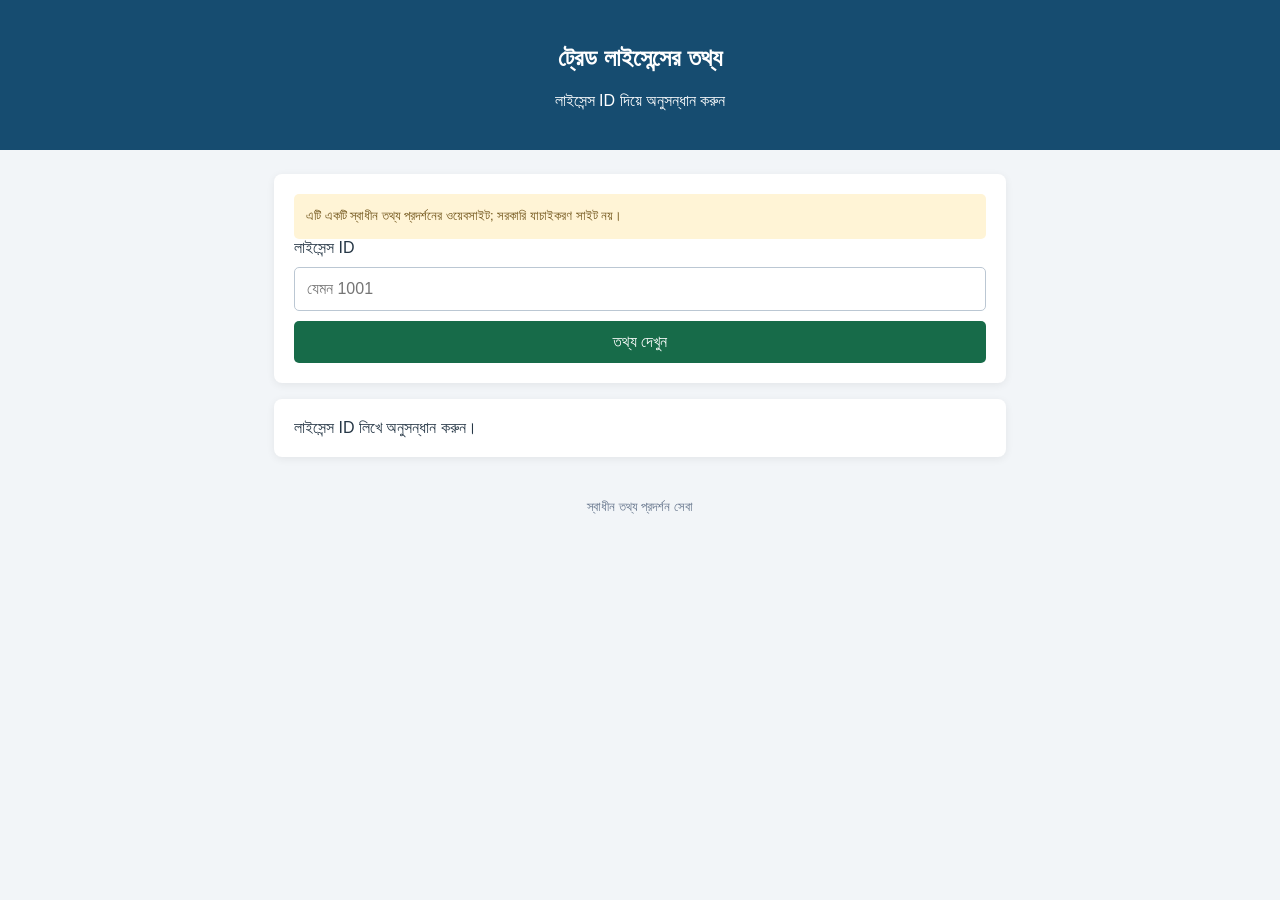
==== index.html @ 9dad1b1a "Add files via upload" ====
<!DOCTYPE html>
<html lang="bn">
<head>
<meta charset="UTF-8">
<meta name="viewport" content="width=device-width, initial-scale=1">
<title>ট্রেড লাইসেন্স তথ্য</title>
<style>
*{box-sizing:border-box}body{margin:0;background:#f2f5f8;color:#263746;font-family:Arial,sans-serif}
header{background:#164c70;color:white;text-align:center;padding:24px 12px}
main{max-width:760px;margin:24px auto;padding:0 14px}
.card{background:white;border-radius:8px;padding:20px;margin-bottom:16px;box-shadow:0 2px 8px #0001}
input,button{width:100%;padding:12px;margin-top:10px;box-sizing:border-box;font-size:16px;border-radius:5px}
input{border:1px solid #bbc7d3}button{border:0;background:#176b49;color:white;cursor:pointer}
table{width:100%;border-collapse:collapse}td{padding:12px 7px;border-bottom:1px solid #ddd;overflow-wrap:anywhere;vertical-align:top}
td:first-child{font-weight:bold;width:40%}.notice{font-size:13px;color:#71551a;background:#fff4d6;padding:12px;border-radius:5px;line-height:1.6}
footer{text-align:center;padding:18px;color:#64748b;font-size:13px}
</style>
</head>
<body>
<header><h2>ট্রেড লাইসেন্সের তথ্য</h2><p>লাইসেন্স ID দিয়ে অনুসন্ধান করুন</p></header>
<main>
<div class="card">
<div class="notice">এটি একটি স্বাধীন তথ্য প্রদর্শনের ওয়েবসাইট; সরকারি যাচাইকরণ সাইট নয়।</div>
<form id="search"><label for="id">লাইসেন্স ID</label><input id="id" required placeholder="যেমন 1001"><button type="submit">তথ্য দেখুন</button></form>
</div>
<div class="card" id="result" hidden><h3>লাইসেন্সের বিবরণ</h3><table><tbody id="details"></tbody></table></div>
<div class="card" id="message">লাইসেন্স ID লিখে অনুসন্ধান করুন।</div>
</main>
<footer>স্বাধীন তথ্য প্রদর্শন সেবা</footer>
<script>
let records = new Map();
function parseCSV(text) {
  const rows=[]; let row=[], cell="", quoted=false;
  for(let i=0;i<text.length;i++){
    const c=text[i];
    if(c==='"'){if(quoted&&text[i+1]==='"'){cell+='"';i++;}else quoted=!quoted;}
    else if(c===","&&!quoted){row.push(cell);cell="";}
    else if((c==="\n"||c==="\r")&&!quoted){if(c==="\r"&&text[i+1]==="\n")i++;row.push(cell);if(row.some(v=>v.trim()!==""))rows.push(row);row=[];cell="";}
    else cell+=c;
  }
  if(cell.length||row.length){row.push(cell);rows.push(row);}
  if(!rows.length)return [];
  const headers=rows.shift().map((h,i)=>(i===0?h.replace(/^\uFEFF/,""):h).trim());
  return rows.map(r=>{const obj={};headers.forEach((h,i)=>obj[h]=(r[i]||"").trim());return obj;});
}
async function loadData(){
  const response=await fetch("./licenses.csv");
  if(!response.ok)throw Error("CSV ফাইল পাওয়া যায়নি");
  const items=parseCSV(await response.text());
  for(const item of items){if(item.ID)records.set(item.ID,item);}
}
function showLicense(id){
  const item=records.get(id.trim());const result=document.getElementById("result");
  const message=document.getElementById("message");const details=document.getElementById("details");
  details.replaceChildren();
  if(!item){result.hidden=true;message.hidden=false;message.textContent="এই ID-এর কোনো তথ্য পাওয়া যায়নি।";return;}
  Object.entries(item).forEach(([key,value])=>{const tr=document.createElement("tr");const a=document.createElement("td");const b=document.createElement("td");a.textContent=key;b.textContent=value;tr.append(a,b);details.append(tr);});
  result.hidden=false;message.hidden=true;
}
document.getElementById("search").addEventListener("submit",e=>{
  e.preventDefault();const id=document.getElementById("id").value.trim();showLicense(id);
  const url=new URL(location.href);url.searchParams.set("id",id);history.replaceState(null,"",url);
});
loadData().then(()=>{
  const id=new URLSearchParams(location.search).get("id");
  if(id){document.getElementById("id").value=id;showLicense(id);}
}).catch(()=>{
  document.getElementById("message").textContent="তথ্য লোড হয়নি। licenses.csv ফাইলটি আপলোড করা আছে কি না দেখুন।";
});
</script>
</body>
</html>
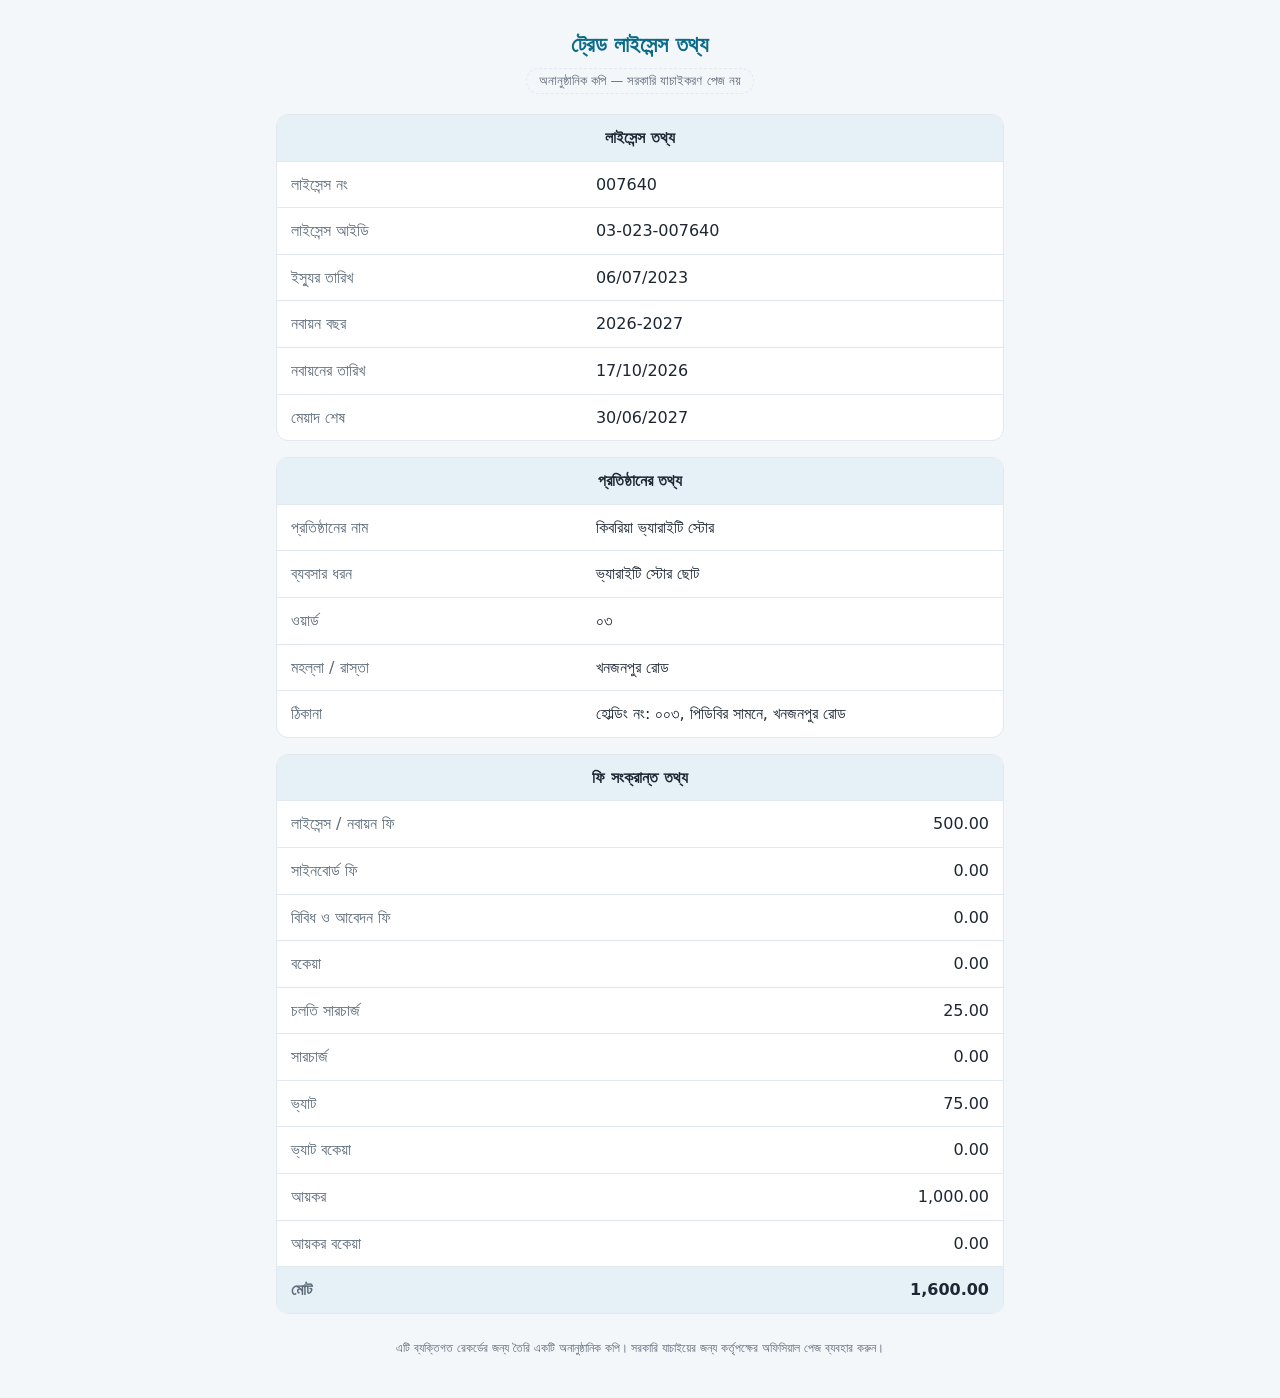
==== commit c13045c6: "Add files via upload" ====
--- a/index.html
+++ b/index.html
@@ -1,72 +1,76 @@
 <!DOCTYPE html>
 <html lang="bn">
 <head>
-<meta charset="UTF-8">
+<meta charset="utf-8">
 <meta name="viewport" content="width=device-width, initial-scale=1">
 <title>ট্রেড লাইসেন্স তথ্য</title>
 <style>
-*{box-sizing:border-box}body{margin:0;background:#f2f5f8;color:#263746;font-family:Arial,sans-serif}
-header{background:#164c70;color:white;text-align:center;padding:24px 12px}
-main{max-width:760px;margin:24px auto;padding:0 14px}
-.card{background:white;border-radius:8px;padding:20px;margin-bottom:16px;box-shadow:0 2px 8px #0001}
-input,button{width:100%;padding:12px;margin-top:10px;box-sizing:border-box;font-size:16px;border-radius:5px}
-input{border:1px solid #bbc7d3}button{border:0;background:#176b49;color:white;cursor:pointer}
-table{width:100%;border-collapse:collapse}td{padding:12px 7px;border-bottom:1px solid #ddd;overflow-wrap:anywhere;vertical-align:top}
-td:first-child{font-weight:bold;width:40%}.notice{font-size:13px;color:#71551a;background:#fff4d6;padding:12px;border-radius:5px;line-height:1.6}
-footer{text-align:center;padding:18px;color:#64748b;font-size:13px}
+  :root{--bg:#f4f7fa;--card:#fff;--text:#1d2733;--muted:#5d6b7a;--line:#e1e8ef;--head:#e6f1f7;--accent:#0b6b8a;color-scheme:light}
+  @media (prefers-color-scheme:dark){:root{--bg:#10161c;--card:#18212a;--text:#e8eef3;--muted:#9aa9b8;--line:#2a3541;--head:#1f3140;--accent:#5cc0e0;color-scheme:dark}}
+  *{box-sizing:border-box}
+  body{margin:0;background:var(--bg);color:var(--text);font-family:"Noto Sans Bengali","Kalpurush","SolaimanLipi",system-ui,sans-serif;line-height:1.6}
+  .wrap{max-width:760px;margin:0 auto;padding:16px}
+  header{text-align:center;padding:12px 0 4px}
+  h1{font-size:1.35rem;margin:0 0 4px;color:var(--accent)}
+  .note{display:inline-block;font-size:.8rem;color:var(--muted);border:1px dashed var(--line);border-radius:999px;padding:2px 12px}
+  .card{background:var(--card);border:1px solid var(--line);border-radius:12px;margin:16px 0;overflow:hidden}
+  .card h2{margin:0;padding:10px 14px;font-size:1rem;background:var(--head);text-align:center}
+  table{width:100%;border-collapse:collapse}
+  td{padding:10px 14px;border-top:1px solid var(--line);vertical-align:top}
+  td:first-child{color:var(--muted);width:42%}
+  td.num{text-align:right;font-variant-numeric:tabular-nums}
+  tr.total td{font-weight:700;background:var(--head)}
+  footer{text-align:center;font-size:.78rem;color:var(--muted);padding:8px 0 24px}
 </style>
 </head>
 <body>
-<header><h2>ট্রেড লাইসেন্সের তথ্য</h2><p>লাইসেন্স ID দিয়ে অনুসন্ধান করুন</p></header>
-<main>
-<div class="card">
-<div class="notice">এটি একটি স্বাধীন তথ্য প্রদর্শনের ওয়েবসাইট; সরকারি যাচাইকরণ সাইট নয়।</div>
-<form id="search"><label for="id">লাইসেন্স ID</label><input id="id" required placeholder="যেমন 1001"><button type="submit">তথ্য দেখুন</button></form>
+<div class="wrap">
+  <header>
+    <h1>ট্রেড লাইসেন্স তথ্য</h1>
+    <span class="note">অনানুষ্ঠানিক কপি — সরকারি যাচাইকরণ পেজ নয়</span>
+  </header>
+
+  <section class="card">
+    <h2>লাইসেন্স তথ্য</h2>
+    <table>
+      <tr><td>লাইসেন্স নং</td><td>007640</td></tr>
+      <tr><td>লাইসেন্স আইডি</td><td>03-023-007640</td></tr>
+      <tr><td>ইস্যুর তারিখ</td><td>06/07/2023</td></tr>
+      <tr><td>নবায়ন বছর</td><td>2026-2027</td></tr>
+      <tr><td>নবায়নের তারিখ</td><td>17/10/2026</td></tr>
+      <tr><td>মেয়াদ শেষ</td><td>30/06/2027</td></tr>
+    </table>
+  </section>
+
+  <section class="card">
+    <h2>প্রতিষ্ঠানের তথ্য</h2>
+    <table>
+      <tr><td>প্রতিষ্ঠানের নাম</td><td>কিবরিয়া ভ্যারাইটি স্টোর</td></tr>
+      <tr><td>ব্যবসার ধরন</td><td>ভ্যারাইটি স্টোর ছোট</td></tr>
+      <tr><td>ওয়ার্ড</td><td>০৩</td></tr>
+      <tr><td>মহল্লা / রাস্তা</td><td>খনজনপুর রোড</td></tr>
+      <tr><td>ঠিকানা</td><td>হোল্ডিং নং: ০০৩, পিডিবির সামনে, খনজনপুর রোড</td></tr>
+    </table>
+  </section>
+
+  <section class="card">
+    <h2>ফি সংক্রান্ত তথ্য</h2>
+    <table>
+      <tr><td>লাইসেন্স / নবায়ন ফি</td><td class="num">500.00</td></tr>
+      <tr><td>সাইনবোর্ড ফি</td><td class="num">0.00</td></tr>
+      <tr><td>বিবিধ ও আবেদন ফি</td><td class="num">0.00</td></tr>
+      <tr><td>বকেয়া</td><td class="num">0.00</td></tr>
+      <tr><td>চলতি সারচার্জ</td><td class="num">25.00</td></tr>
+      <tr><td>সারচার্জ</td><td class="num">0.00</td></tr>
+      <tr><td>ভ্যাট</td><td class="num">75.00</td></tr>
+      <tr><td>ভ্যাট বকেয়া</td><td class="num">0.00</td></tr>
+      <tr><td>আয়কর</td><td class="num">1,000.00</td></tr>
+      <tr><td>আয়কর বকেয়া</td><td class="num">0.00</td></tr>
+      <tr class="total"><td>মোট</td><td class="num">1,600.00</td></tr>
+    </table>
+  </section>
+
+  <footer>এটি ব্যক্তিগত রেকর্ডের জন্য তৈরি একটি অনানুষ্ঠানিক কপি। সরকারি যাচাইয়ের জন্য কর্তৃপক্ষের অফিসিয়াল পেজ ব্যবহার করুন।</footer>
 </div>
-<div class="card" id="result" hidden><h3>লাইসেন্সের বিবরণ</h3><table><tbody id="details"></tbody></table></div>
-<div class="card" id="message">লাইসেন্স ID লিখে অনুসন্ধান করুন।</div>
-</main>
-<footer>স্বাধীন তথ্য প্রদর্শন সেবা</footer>
-<script>
-let records = new Map();
-function parseCSV(text) {
-  const rows=[]; let row=[], cell="", quoted=false;
-  for(let i=0;i<text.length;i++){
-    const c=text[i];
-    if(c==='"'){if(quoted&&text[i+1]==='"'){cell+='"';i++;}else quoted=!quoted;}
-    else if(c===","&&!quoted){row.push(cell);cell="";}
-    else if((c==="\n"||c==="\r")&&!quoted){if(c==="\r"&&text[i+1]==="\n")i++;row.push(cell);if(row.some(v=>v.trim()!==""))rows.push(row);row=[];cell="";}
-    else cell+=c;
-  }
-  if(cell.length||row.length){row.push(cell);rows.push(row);}
-  if(!rows.length)return [];
-  const headers=rows.shift().map((h,i)=>(i===0?h.replace(/^\uFEFF/,""):h).trim());
-  return rows.map(r=>{const obj={};headers.forEach((h,i)=>obj[h]=(r[i]||"").trim());return obj;});
-}
-async function loadData(){
-  const response=await fetch("./licenses.csv");
-  if(!response.ok)throw Error("CSV ফাইল পাওয়া যায়নি");
-  const items=parseCSV(await response.text());
-  for(const item of items){if(item.ID)records.set(item.ID,item);}
-}
-function showLicense(id){
-  const item=records.get(id.trim());const result=document.getElementById("result");
-  const message=document.getElementById("message");const details=document.getElementById("details");
-  details.replaceChildren();
-  if(!item){result.hidden=true;message.hidden=false;message.textContent="এই ID-এর কোনো তথ্য পাওয়া যায়নি।";return;}
-  Object.entries(item).forEach(([key,value])=>{const tr=document.createElement("tr");const a=document.createElement("td");const b=document.createElement("td");a.textContent=key;b.textContent=value;tr.append(a,b);details.append(tr);});
-  result.hidden=false;message.hidden=true;
-}
-document.getElementById("search").addEventListener("submit",e=>{
-  e.preventDefault();const id=document.getElementById("id").value.trim();showLicense(id);
-  const url=new URL(location.href);url.searchParams.set("id",id);history.replaceState(null,"",url);
-});
-loadData().then(()=>{
-  const id=new URLSearchParams(location.search).get("id");
-  if(id){document.getElementById("id").value=id;showLicense(id);}
-}).catch(()=>{
-  document.getElementById("message").textContent="তথ্য লোড হয়নি। licenses.csv ফাইলটি আপলোড করা আছে কি না দেখুন।";
-});
-</script>
 </body>
-</html>+</html>
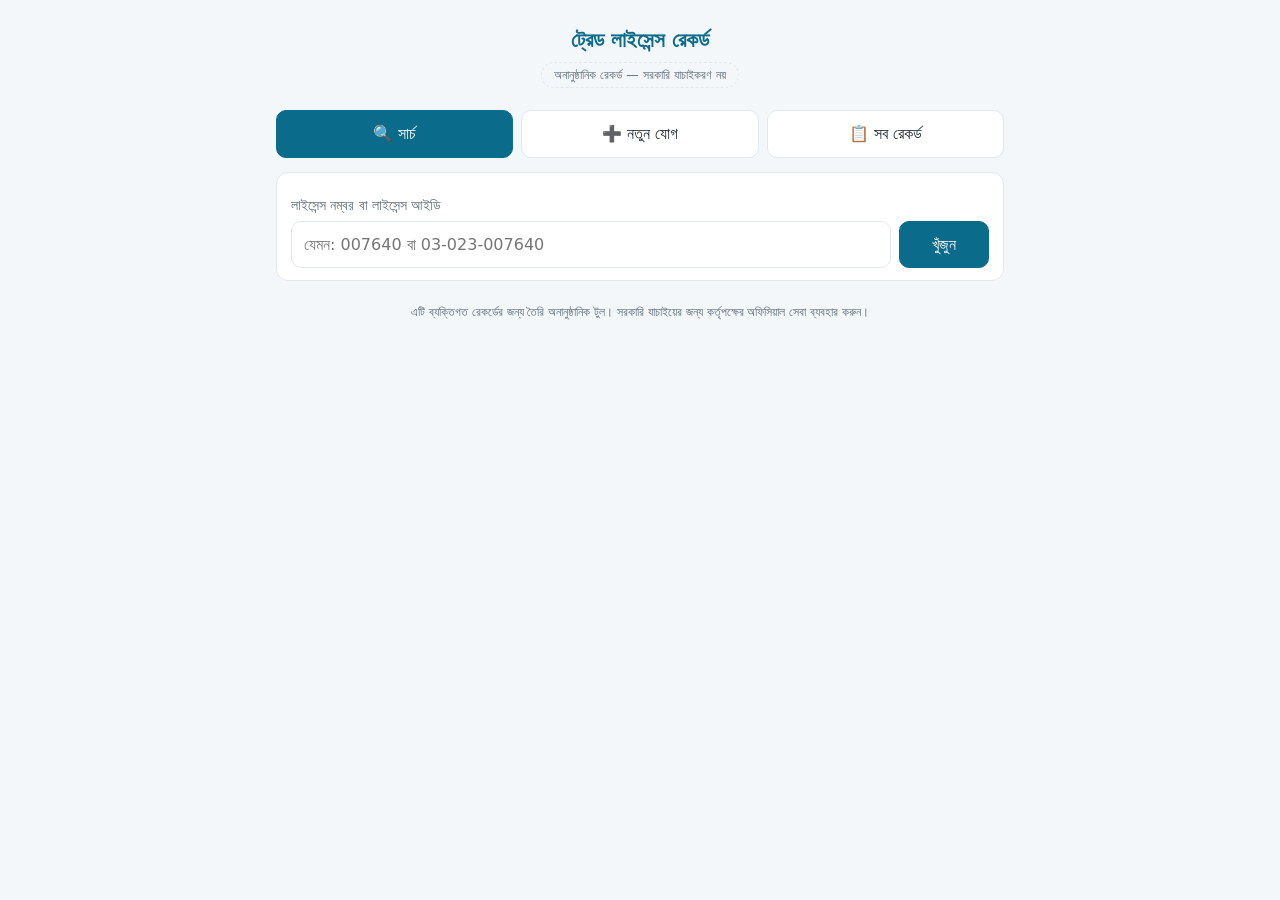
==== commit ae37c582: "Add files via upload" ====
--- a/index.html
+++ b/index.html
@@ -3,74 +3,254 @@
 <head>
 <meta charset="utf-8">
 <meta name="viewport" content="width=device-width, initial-scale=1">
-<title>ট্রেড লাইসেন্স তথ্য</title>
+<title>ট্রেড লাইসেন্স রেকর্ড</title>
 <style>
-  :root{--bg:#f4f7fa;--card:#fff;--text:#1d2733;--muted:#5d6b7a;--line:#e1e8ef;--head:#e6f1f7;--accent:#0b6b8a;color-scheme:light}
-  @media (prefers-color-scheme:dark){:root{--bg:#10161c;--card:#18212a;--text:#e8eef3;--muted:#9aa9b8;--line:#2a3541;--head:#1f3140;--accent:#5cc0e0;color-scheme:dark}}
+  :root{--bg:#f4f7fa;--card:#fff;--text:#1d2733;--muted:#5d6b7a;--line:#e1e8ef;--head:#e6f1f7;--accent:#0b6b8a;--ok:#1a7f4b;--bad:#c0392b;color-scheme:light}
+  @media (prefers-color-scheme:dark){:root{--bg:#10161c;--card:#18212a;--text:#e8eef3;--muted:#9aa9b8;--line:#2a3541;--head:#1f3140;--accent:#5cc0e0;--ok:#4cd08a;--bad:#ff7b6b;color-scheme:dark}}
   *{box-sizing:border-box}
   body{margin:0;background:var(--bg);color:var(--text);font-family:"Noto Sans Bengali","Kalpurush","SolaimanLipi",system-ui,sans-serif;line-height:1.6}
   .wrap{max-width:760px;margin:0 auto;padding:16px}
-  header{text-align:center;padding:12px 0 4px}
-  h1{font-size:1.35rem;margin:0 0 4px;color:var(--accent)}
-  .note{display:inline-block;font-size:.8rem;color:var(--muted);border:1px dashed var(--line);border-radius:999px;padding:2px 12px}
-  .card{background:var(--card);border:1px solid var(--line);border-radius:12px;margin:16px 0;overflow:hidden}
+  header{text-align:center;padding:8px 0}
+  h1{font-size:1.3rem;margin:0 0 4px;color:var(--accent)}
+  .note{display:inline-block;font-size:.78rem;color:var(--muted);border:1px dashed var(--line);border-radius:999px;padding:2px 12px}
+  .tabs{display:flex;gap:8px;margin:14px 0}
+  .tabs button{flex:1}
+  button,input,select,textarea{font:inherit;color:inherit}
+  button{background:var(--card);border:1px solid var(--line);border-radius:10px;padding:10px 14px;cursor:pointer}
+  button.primary,.tabs button.on{background:var(--accent);color:#fff;border-color:var(--accent)}
+  button.danger{color:var(--bad)}
+  input,select{width:100%;background:var(--card);border:1px solid var(--line);border-radius:10px;padding:10px 12px}
+  label{display:block;font-size:.85rem;color:var(--muted);margin:10px 0 4px}
+  .card{background:var(--card);border:1px solid var(--line);border-radius:12px;margin:14px 0;overflow:hidden}
   .card h2{margin:0;padding:10px 14px;font-size:1rem;background:var(--head);text-align:center}
+  .pad{padding:12px 14px}
   table{width:100%;border-collapse:collapse}
-  td{padding:10px 14px;border-top:1px solid var(--line);vertical-align:top}
+  td{padding:9px 14px;border-top:1px solid var(--line);vertical-align:top}
   td:first-child{color:var(--muted);width:42%}
   td.num{text-align:right;font-variant-numeric:tabular-nums}
   tr.total td{font-weight:700;background:var(--head)}
-  footer{text-align:center;font-size:.78rem;color:var(--muted);padding:8px 0 24px}
+  .row{display:flex;gap:8px}
+  .row>*{flex:1}
+  .grid{display:grid;grid-template-columns:1fr 1fr;gap:0 10px}
+  @media(max-width:520px){.grid{grid-template-columns:1fr}}
+  .status{display:inline-block;padding:2px 10px;border-radius:999px;font-size:.8rem;border:1px solid currentColor}
+  .ok{color:var(--ok)}.bad{color:var(--bad)}
+  .msg{padding:12px 14px;text-align:center;color:var(--muted)}
+  .hidden{display:none}
+  footer{text-align:center;font-size:.76rem;color:var(--muted);padding:8px 0 24px}
+  .tag{font-size:.7rem;color:var(--muted)}
 </style>
 </head>
 <body>
 <div class="wrap">
   <header>
-    <h1>ট্রেড লাইসেন্স তথ্য</h1>
-    <span class="note">অনানুষ্ঠানিক কপি — সরকারি যাচাইকরণ পেজ নয়</span>
+    <h1>ট্রেড লাইসেন্স রেকর্ড</h1>
+    <span class="note">অনানুষ্ঠানিক রেকর্ড — সরকারি যাচাইকরণ নয়</span>
   </header>
 
-  <section class="card">
-    <h2>লাইসেন্স তথ্য</h2>
-    <table>
-      <tr><td>লাইসেন্স নং</td><td>007640</td></tr>
-      <tr><td>লাইসেন্স আইডি</td><td>03-023-007640</td></tr>
-      <tr><td>ইস্যুর তারিখ</td><td>06/07/2023</td></tr>
-      <tr><td>নবায়ন বছর</td><td>2026-2027</td></tr>
-      <tr><td>নবায়নের তারিখ</td><td>17/10/2026</td></tr>
-      <tr><td>মেয়াদ শেষ</td><td>30/06/2027</td></tr>
-    </table>
+  <div class="tabs">
+    <button id="tabSearch" class="on">🔍 সার্চ</button>
+    <button id="tabAdd">➕ নতুন যোগ</button>
+    <button id="tabList">📋 সব রেকর্ড</button>
+  </div>
+
+  <!-- SEARCH -->
+  <section id="viewSearch">
+    <div class="card"><div class="pad">
+      <label for="q">লাইসেন্স নম্বর বা লাইসেন্স আইডি</label>
+      <div class="row">
+        <input id="q" inputmode="numeric" placeholder="যেমন: 007640 বা 03-023-007640" autocomplete="off">
+        <button class="primary" id="go" style="flex:0 0 90px">খুঁজুন</button>
+      </div>
+    </div></div>
+    <div id="result"></div>
   </section>
 
-  <section class="card">
-    <h2>প্রতিষ্ঠানের তথ্য</h2>
-    <table>
-      <tr><td>প্রতিষ্ঠানের নাম</td><td>কিবরিয়া ভ্যারাইটি স্টোর</td></tr>
-      <tr><td>ব্যবসার ধরন</td><td>ভ্যারাইটি স্টোর ছোট</td></tr>
-      <tr><td>ওয়ার্ড</td><td>০৩</td></tr>
-      <tr><td>মহল্লা / রাস্তা</td><td>খনজনপুর রোড</td></tr>
-      <tr><td>ঠিকানা</td><td>হোল্ডিং নং: ০০৩, পিডিবির সামনে, খনজনপুর রোড</td></tr>
-    </table>
+  <!-- ADD -->
+  <section id="viewAdd" class="hidden">
+    <form id="form" class="card" autocomplete="off">
+      <h2 id="formTitle">নতুন রেকর্ড যোগ করুন</h2>
+      <div class="pad">
+        <div class="grid">
+          <div><label>লাইসেন্স নং *</label><input name="licenseNo" required></div>
+          <div><label>লাইসেন্স আইডি</label><input name="licenseId"></div>
+          <div><label>প্রতিষ্ঠানের নাম *</label><input name="businessName" required></div>
+          <div><label>ব্যবসার ধরন</label><input name="businessType"></div>
+          <div><label>ওয়ার্ড</label><input name="ward"></div>
+          <div><label>নবায়ন বছর</label><input name="renewYear" placeholder="2026-2027"></div>
+          <div><label>ইস্যুর তারিখ</label><input type="date" name="issueDate"></div>
+          <div><label>নবায়নের তারিখ</label><input type="date" name="renewDate"></div>
+          <div><label>মেয়াদ শেষ</label><input type="date" name="expiryDate"></div>
+          <div><label>ঠিকানা</label><input name="address"></div>
+        </div>
+        <label style="margin-top:16px;font-weight:700;color:var(--text)">ফি (টাকা)</label>
+        <div class="grid" id="feeInputs"></div>
+        <div class="row" style="margin-top:16px">
+          <button type="submit" class="primary">সংরক্ষণ করুন</button>
+          <button type="button" id="cancelEdit">বাতিল</button>
+        </div>
+      </div>
+    </form>
+    <p class="msg">সংরক্ষণ করলে রেকর্ড এই ব্রাউজারে থাকে। সবার জন্য দেখাতে হলে "সব রেকর্ড" ট্যাব থেকে <b>data.json</b> ডাউনলোড করে GitHub-এ আপলোড (replace) করুন।</p>
   </section>
 
-  <section class="card">
-    <h2>ফি সংক্রান্ত তথ্য</h2>
-    <table>
-      <tr><td>লাইসেন্স / নবায়ন ফি</td><td class="num">500.00</td></tr>
-      <tr><td>সাইনবোর্ড ফি</td><td class="num">0.00</td></tr>
-      <tr><td>বিবিধ ও আবেদন ফি</td><td class="num">0.00</td></tr>
-      <tr><td>বকেয়া</td><td class="num">0.00</td></tr>
-      <tr><td>চলতি সারচার্জ</td><td class="num">25.00</td></tr>
-      <tr><td>সারচার্জ</td><td class="num">0.00</td></tr>
-      <tr><td>ভ্যাট</td><td class="num">75.00</td></tr>
-      <tr><td>ভ্যাট বকেয়া</td><td class="num">0.00</td></tr>
-      <tr><td>আয়কর</td><td class="num">1,000.00</td></tr>
-      <tr><td>আয়কর বকেয়া</td><td class="num">0.00</td></tr>
-      <tr class="total"><td>মোট</td><td class="num">1,600.00</td></tr>
-    </table>
+  <!-- LIST -->
+  <section id="viewList" class="hidden">
+    <div class="row" style="margin:6px 0 12px">
+      <button class="primary" id="export">⬇ data.json ডাউনলোড</button>
+      <button id="importBtn">⬆ ফাইল থেকে ইমপোর্ট</button>
+      <input type="file" id="importFile" accept=".json,application/json" class="hidden">
+    </div>
+    <div id="list"></div>
   </section>
 
-  <footer>এটি ব্যক্তিগত রেকর্ডের জন্য তৈরি একটি অনানুষ্ঠানিক কপি। সরকারি যাচাইয়ের জন্য কর্তৃপক্ষের অফিসিয়াল পেজ ব্যবহার করুন।</footer>
+  <footer>এটি ব্যক্তিগত রেকর্ডের জন্য তৈরি অনানুষ্ঠানিক টুল। সরকারি যাচাইয়ের জন্য কর্তৃপক্ষের অফিসিয়াল সেবা ব্যবহার করুন।</footer>
 </div>
+
+<script>
+const FEES=[["licenseFee","লাইসেন্স / নবায়ন ফি"],["signboardFee","সাইনবোর্ড ফি"],["miscFee","বিবিধ ও আবেদন ফি"],["arrear","বকেয়া"],["currentSurcharge","চলতি সারচার্জ"],["surcharge","সারচার্জ"],["vat","ভ্যাট"],["vatArrear","ভ্যাট বকেয়া"],["incomeTax","আয়কর"],["incomeTaxArrear","আয়কর বকেয়া"]];
+const KEY="licenseRecords.local.v1";
+let base=[],local=[],editingNo=null;
+const $=s=>document.querySelector(s);
+
+/* helpers */
+const bn2en=s=>String(s||"").replace(/[০-৯]/g,d=>"০১২৩৪৫৬৭৮৯".indexOf(d));
+const norm=s=>bn2en(s).trim().toLowerCase().replace(/\s+/g,"");
+const digits=s=>norm(s).replace(/\D/g,"");
+const esc=s=>String(s??"").replace(/[&<>"']/g,c=>({"&":"&amp;","<":"&lt;",">":"&gt;",'"':"&quot;","'":"&#39;"}[c]));
+const money=n=>(Number(n)||0).toLocaleString("en-US",{minimumFractionDigits:2,maximumFractionDigits:2});
+const fmtDate=d=>{if(!d)return"-";const p=d.split("-");return p.length===3?`${p[2]}/${p[1]}/${p[0]}`:d};
+const total=r=>FEES.reduce((s,[k])=>s+(Number(r.fees?.[k])||0),0);
+const keyOf=r=>digits(r.licenseNo)||norm(r.licenseNo);
+
+function merged(){
+  const map=new Map();
+  base.forEach(r=>map.set(keyOf(r),{...r,_src:"file"}));
+  local.forEach(r=>map.set(keyOf(r),{...r,_src:"local"}));
+  return [...map.values()];
+}
+function saveLocal(){try{localStorage.setItem(KEY,JSON.stringify(local))}catch(e){}}
+function loadLocal(){try{local=JSON.parse(localStorage.getItem(KEY)||"[]")}catch(e){local=[]}}
+
+/* load */
+async function init(){
+  loadLocal();
+  try{const r=await fetch("data.json?"+Date.now());base=await r.json()}catch(e){base=[]}
+  $("#feeInputs").innerHTML=FEES.map(([k,l])=>`<div><label>${l}</label><input type="number" step="0.01" min="0" name="fee_${k}" value="0"></div>`).join("");
+  renderList();
+}
+
+/* tabs */
+function show(t){
+  for(const n of["Search","Add","List"]){
+    $("#view"+n).classList.toggle("hidden",n!==t);
+    $("#tab"+n).classList.toggle("on",n===t);
+  }
+  if(t==="List")renderList();
+}
+$("#tabSearch").onclick=()=>show("Search");
+$("#tabAdd").onclick=()=>{resetForm();show("Add")};
+$("#tabList").onclick=()=>show("List");
+
+/* search */
+function expiryStatus(r){
+  if(!r.expiryDate)return"";
+  const ok=new Date(r.expiryDate+"T23:59:59")>=new Date();
+  return `<span class="status ${ok?"ok":"bad"}">${ok?"মেয়াদ বহাল":"মেয়াদ উত্তীর্ণ"}</span>`;
+}
+function recordHTML(r){
+  return `
+  <section class="card"><h2>লাইসেন্স তথ্য ${expiryStatus(r)}</h2><table>
+    <tr><td>লাইসেন্স নং</td><td>${esc(r.licenseNo)}</td></tr>
+    <tr><td>লাইসেন্স আইডি</td><td>${esc(r.licenseId||"-")}</td></tr>
+    <tr><td>ইস্যুর তারিখ</td><td>${fmtDate(r.issueDate)}</td></tr>
+    <tr><td>নবায়ন বছর</td><td>${esc(r.renewYear||"-")}</td></tr>
+    <tr><td>নবায়নের তারিখ</td><td>${fmtDate(r.renewDate)}</td></tr>
+    <tr><td>মেয়াদ শেষ</td><td>${fmtDate(r.expiryDate)}</td></tr></table></section>
+  <section class="card"><h2>প্রতিষ্ঠানের তথ্য</h2><table>
+    <tr><td>প্রতিষ্ঠানের নাম</td><td>${esc(r.businessName)}</td></tr>
+    <tr><td>ব্যবসার ধরন</td><td>${esc(r.businessType||"-")}</td></tr>
+    <tr><td>ওয়ার্ড</td><td>${esc(r.ward||"-")}</td></tr>
+    <tr><td>ঠিকানা</td><td>${esc(r.address||"-")}</td></tr></table></section>
+  <section class="card"><h2>ফি সংক্রান্ত তথ্য</h2><table>
+    ${FEES.map(([k,l])=>`<tr><td>${l}</td><td class="num">${money(r.fees?.[k])}</td></tr>`).join("")}
+    <tr class="total"><td>মোট</td><td class="num">${money(total(r))}</td></tr></table></section>`;
+}
+function search(){
+  const q=$("#q").value;
+  const out=$("#result");
+  if(!norm(q)){out.innerHTML="";return}
+  const qn=norm(q),qd=digits(q);
+  const hits=merged().filter(r=>keyOf(r)===qd||norm(r.licenseNo)===qn||norm(r.licenseId)===qn||(qd&&digits(r.licenseId)===qd));
+  out.innerHTML=hits.length?hits.map(recordHTML).join(""):`<div class="card"><p class="msg">"${esc(q)}" নম্বরে কোনো রেকর্ড পাওয়া যায়নি।</p></div>`;
+}
+$("#go").onclick=search;
+$("#q").addEventListener("keydown",e=>{if(e.key==="Enter")search()});
+
+/* form */
+function resetForm(){
+  editingNo=null;$("#form").reset();
+  FEES.forEach(([k])=>$(`[name=fee_${k}]`).value=0);
+  $("#formTitle").textContent="নতুন রেকর্ড যোগ করুন";
+}
+$("#cancelEdit").onclick=()=>{resetForm();show("List")};
+$("#form").onsubmit=e=>{
+  e.preventDefault();
+  const f=new FormData(e.target),r={fees:{}};
+  ["licenseNo","licenseId","businessName","businessType","ward","renewYear","issueDate","renewDate","expiryDate","address"].forEach(k=>r[k]=(f.get(k)||"").trim());
+  FEES.forEach(([k])=>r.fees[k]=Number(f.get("fee_"+k))||0);
+  const key=keyOf(r);
+  if(!key){alert("লাইসেন্স নম্বর দিন");return}
+  const exists=merged().some(x=>keyOf(x)===key);
+  if(exists&&editingNo!==key&&!confirm("এই নম্বরে রেকর্ড আছে। আপডেট করবেন?"))return;
+  local=local.filter(x=>keyOf(x)!==key);local.push(r);saveLocal();
+  resetForm();show("List");
+};
+function edit(key){
+  const r=merged().find(x=>keyOf(x)===key);if(!r)return;
+  editingNo=key;
+  for(const k of["licenseNo","licenseId","businessName","businessType","ward","renewYear","issueDate","renewDate","expiryDate","address"])$(`[name=${k}]`).value=r[k]||"";
+  FEES.forEach(([k])=>$(`[name=fee_${k}]`).value=r.fees?.[k]||0);
+  $("#formTitle").textContent="রেকর্ড সম্পাদনা";
+  show("Add");
+}
+function del(key){
+  if(!confirm("এই ব্রাউজার থেকে রেকর্ড মুছবেন?"))return;
+  local=local.filter(x=>keyOf(x)!==key);saveLocal();renderList();
+}
+
+/* list */
+function renderList(){
+  const all=merged();
+  $("#list").innerHTML=all.length?all.map(r=>{const k=keyOf(r);return `
+    <div class="card"><div class="pad">
+      <b>${esc(r.businessName)}</b> <span class="tag">${r._src==="local"?"(এই ব্রাউজারে সংরক্ষিত)":"(data.json)"}</span><br>
+      লাইসেন্স নং: ${esc(r.licenseNo)} · ${expiryStatus(r)}
+      <div class="row" style="margin-top:10px">
+        <button onclick="edit('${k}')">✏️ এডিট</button>
+        ${r._src==="local"?`<button class="danger" onclick="del('${k}')">🗑 মুছুন</button>`:""}
+      </div></div></div>`}).join(""):`<p class="msg">কোনো রেকর্ড নেই।</p>`;
+}
+
+/* export / import */
+$("#export").onclick=()=>{
+  const data=merged().map(({_src,...r})=>r);
+  const a=document.createElement("a");
+  a.href=URL.createObjectURL(new Blob([JSON.stringify(data,null,2)],{type:"application/json"}));
+  a.download="data.json";a.click();URL.revokeObjectURL(a.href);
+};
+$("#importBtn").onclick=()=>$("#importFile").click();
+$("#importFile").onchange=async e=>{
+  try{
+    const arr=JSON.parse(await e.target.files[0].text());
+    if(!Array.isArray(arr))throw 0;
+    arr.forEach(r=>{if(keyOf(r)){local=local.filter(x=>keyOf(x)!==keyOf(r));local.push(r)}});
+    saveLocal();renderList();
+  }catch(err){alert("ফাইলটি সঠিক data.json নয়")}
+  e.target.value="";
+};
+
+init();
+</script>
 </body>
 </html>
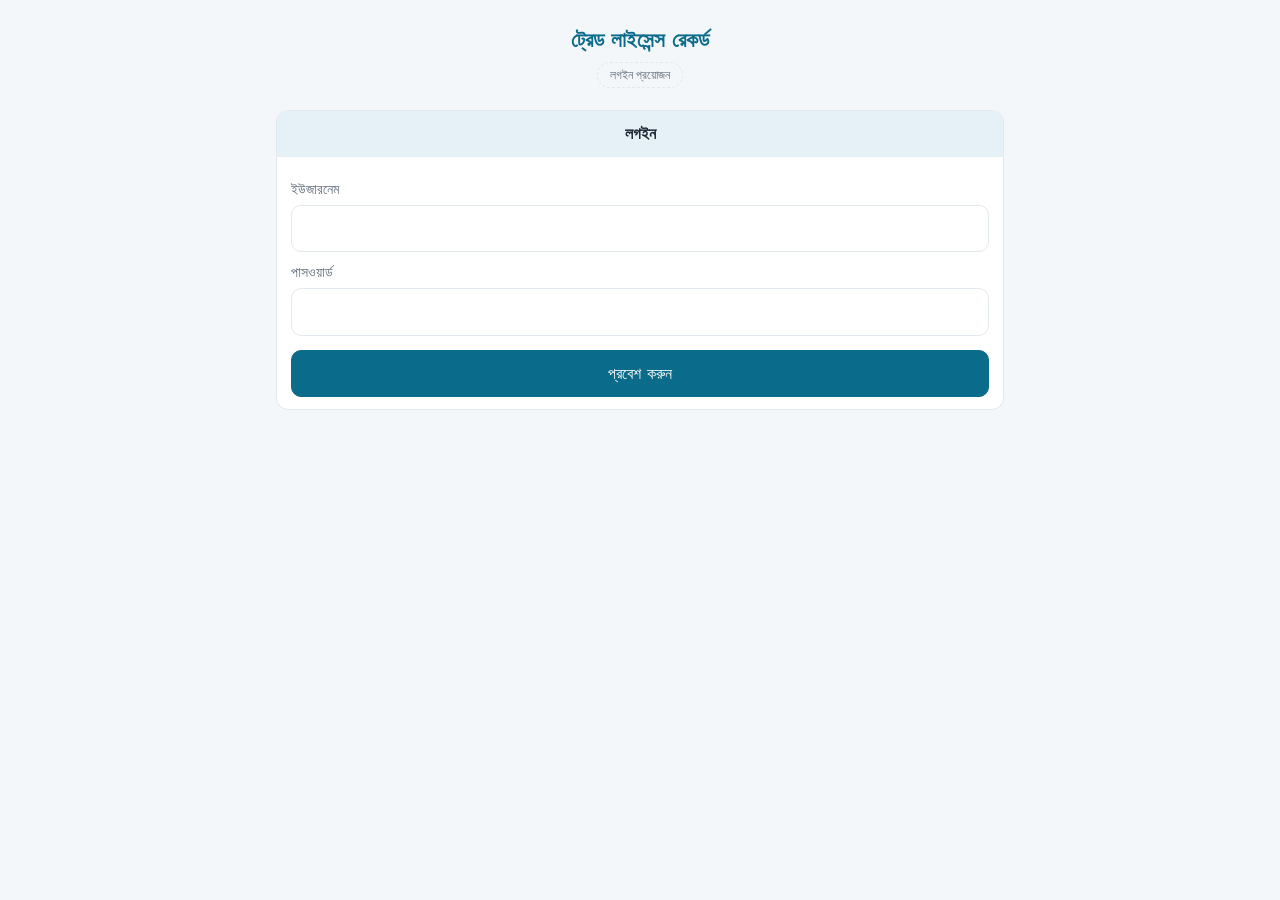
==== commit 67c44b22: "Add files via upload" ====
--- a/index.html
+++ b/index.html
@@ -4,253 +4,23 @@
 <meta charset="utf-8">
 <meta name="viewport" content="width=device-width, initial-scale=1">
 <title>ট্রেড লাইসেন্স রেকর্ড</title>
-<style>
-  :root{--bg:#f4f7fa;--card:#fff;--text:#1d2733;--muted:#5d6b7a;--line:#e1e8ef;--head:#e6f1f7;--accent:#0b6b8a;--ok:#1a7f4b;--bad:#c0392b;color-scheme:light}
-  @media (prefers-color-scheme:dark){:root{--bg:#10161c;--card:#18212a;--text:#e8eef3;--muted:#9aa9b8;--line:#2a3541;--head:#1f3140;--accent:#5cc0e0;--ok:#4cd08a;--bad:#ff7b6b;color-scheme:dark}}
-  *{box-sizing:border-box}
-  body{margin:0;background:var(--bg);color:var(--text);font-family:"Noto Sans Bengali","Kalpurush","SolaimanLipi",system-ui,sans-serif;line-height:1.6}
-  .wrap{max-width:760px;margin:0 auto;padding:16px}
-  header{text-align:center;padding:8px 0}
-  h1{font-size:1.3rem;margin:0 0 4px;color:var(--accent)}
-  .note{display:inline-block;font-size:.78rem;color:var(--muted);border:1px dashed var(--line);border-radius:999px;padding:2px 12px}
-  .tabs{display:flex;gap:8px;margin:14px 0}
-  .tabs button{flex:1}
-  button,input,select,textarea{font:inherit;color:inherit}
-  button{background:var(--card);border:1px solid var(--line);border-radius:10px;padding:10px 14px;cursor:pointer}
-  button.primary,.tabs button.on{background:var(--accent);color:#fff;border-color:var(--accent)}
-  button.danger{color:var(--bad)}
-  input,select{width:100%;background:var(--card);border:1px solid var(--line);border-radius:10px;padding:10px 12px}
-  label{display:block;font-size:.85rem;color:var(--muted);margin:10px 0 4px}
-  .card{background:var(--card);border:1px solid var(--line);border-radius:12px;margin:14px 0;overflow:hidden}
-  .card h2{margin:0;padding:10px 14px;font-size:1rem;background:var(--head);text-align:center}
-  .pad{padding:12px 14px}
-  table{width:100%;border-collapse:collapse}
-  td{padding:9px 14px;border-top:1px solid var(--line);vertical-align:top}
-  td:first-child{color:var(--muted);width:42%}
-  td.num{text-align:right;font-variant-numeric:tabular-nums}
-  tr.total td{font-weight:700;background:var(--head)}
-  .row{display:flex;gap:8px}
-  .row>*{flex:1}
-  .grid{display:grid;grid-template-columns:1fr 1fr;gap:0 10px}
-  @media(max-width:520px){.grid{grid-template-columns:1fr}}
-  .status{display:inline-block;padding:2px 10px;border-radius:999px;font-size:.8rem;border:1px solid currentColor}
-  .ok{color:var(--ok)}.bad{color:var(--bad)}
-  .msg{padding:12px 14px;text-align:center;color:var(--muted)}
-  .hidden{display:none}
-  footer{text-align:center;font-size:.76rem;color:var(--muted);padding:8px 0 24px}
-  .tag{font-size:.7rem;color:var(--muted)}
-</style>
+<link rel="stylesheet" href="style.css">
+<script src="auth.js"></script>
+<script>guard()</script>
 </head>
 <body>
 <div class="wrap">
   <header>
     <h1>ট্রেড লাইসেন্স রেকর্ড</h1>
     <span class="note">অনানুষ্ঠানিক রেকর্ড — সরকারি যাচাইকরণ নয়</span>
+    <div style="margin-top:8px"><button type="button" onclick="logout()">🚪 লগআউট</button></div>
   </header>
-
-  <div class="tabs">
-    <button id="tabSearch" class="on">🔍 সার্চ</button>
-    <button id="tabAdd">➕ নতুন যোগ</button>
-    <button id="tabList">📋 সব রেকর্ড</button>
-  </div>
-
-  <!-- SEARCH -->
-  <section id="viewSearch">
-    <div class="card"><div class="pad">
-      <label for="q">লাইসেন্স নম্বর বা লাইসেন্স আইডি</label>
-      <div class="row">
-        <input id="q" inputmode="numeric" placeholder="যেমন: 007640 বা 03-023-007640" autocomplete="off">
-        <button class="primary" id="go" style="flex:0 0 90px">খুঁজুন</button>
-      </div>
-    </div></div>
-    <div id="result"></div>
-  </section>
-
-  <!-- ADD -->
-  <section id="viewAdd" class="hidden">
-    <form id="form" class="card" autocomplete="off">
-      <h2 id="formTitle">নতুন রেকর্ড যোগ করুন</h2>
-      <div class="pad">
-        <div class="grid">
-          <div><label>লাইসেন্স নং *</label><input name="licenseNo" required></div>
-          <div><label>লাইসেন্স আইডি</label><input name="licenseId"></div>
-          <div><label>প্রতিষ্ঠানের নাম *</label><input name="businessName" required></div>
-          <div><label>ব্যবসার ধরন</label><input name="businessType"></div>
-          <div><label>ওয়ার্ড</label><input name="ward"></div>
-          <div><label>নবায়ন বছর</label><input name="renewYear" placeholder="2026-2027"></div>
-          <div><label>ইস্যুর তারিখ</label><input type="date" name="issueDate"></div>
-          <div><label>নবায়নের তারিখ</label><input type="date" name="renewDate"></div>
-          <div><label>মেয়াদ শেষ</label><input type="date" name="expiryDate"></div>
-          <div><label>ঠিকানা</label><input name="address"></div>
-        </div>
-        <label style="margin-top:16px;font-weight:700;color:var(--text)">ফি (টাকা)</label>
-        <div class="grid" id="feeInputs"></div>
-        <div class="row" style="margin-top:16px">
-          <button type="submit" class="primary">সংরক্ষণ করুন</button>
-          <button type="button" id="cancelEdit">বাতিল</button>
-        </div>
-      </div>
-    </form>
-    <p class="msg">সংরক্ষণ করলে রেকর্ড এই ব্রাউজারে থাকে। সবার জন্য দেখাতে হলে "সব রেকর্ড" ট্যাব থেকে <b>data.json</b> ডাউনলোড করে GitHub-এ আপলোড (replace) করুন।</p>
-  </section>
-
-  <!-- LIST -->
-  <section id="viewList" class="hidden">
-    <div class="row" style="margin:6px 0 12px">
-      <button class="primary" id="export">⬇ data.json ডাউনলোড</button>
-      <button id="importBtn">⬆ ফাইল থেকে ইমপোর্ট</button>
-      <input type="file" id="importFile" accept=".json,application/json" class="hidden">
-    </div>
-    <div id="list"></div>
-  </section>
-
+  <nav class="menu">
+    <a href="search.html"><b>🔍 সার্চ</b><span>লাইসেন্স নম্বর দিয়ে তথ্য খুঁজুন</span></a>
+    <a href="add.html"><b>➕ নতুন যোগ</b><span>নতুন লাইসেন্স রেকর্ড সংরক্ষণ করুন</span></a>
+    <a href="records.html"><b>📋 সব রেকর্ড</b><span>দেখুন, এডিট করুন, data.json ডাউনলোড বা ইমপোর্ট করুন</span></a>
+  </nav>
   <footer>এটি ব্যক্তিগত রেকর্ডের জন্য তৈরি অনানুষ্ঠানিক টুল। সরকারি যাচাইয়ের জন্য কর্তৃপক্ষের অফিসিয়াল সেবা ব্যবহার করুন।</footer>
 </div>
-
-<script>
-const FEES=[["licenseFee","লাইসেন্স / নবায়ন ফি"],["signboardFee","সাইনবোর্ড ফি"],["miscFee","বিবিধ ও আবেদন ফি"],["arrear","বকেয়া"],["currentSurcharge","চলতি সারচার্জ"],["surcharge","সারচার্জ"],["vat","ভ্যাট"],["vatArrear","ভ্যাট বকেয়া"],["incomeTax","আয়কর"],["incomeTaxArrear","আয়কর বকেয়া"]];
-const KEY="licenseRecords.local.v1";
-let base=[],local=[],editingNo=null;
-const $=s=>document.querySelector(s);
-
-/* helpers */
-const bn2en=s=>String(s||"").replace(/[০-৯]/g,d=>"০১২৩৪৫৬৭৮৯".indexOf(d));
-const norm=s=>bn2en(s).trim().toLowerCase().replace(/\s+/g,"");
-const digits=s=>norm(s).replace(/\D/g,"");
-const esc=s=>String(s??"").replace(/[&<>"']/g,c=>({"&":"&amp;","<":"&lt;",">":"&gt;",'"':"&quot;","'":"&#39;"}[c]));
-const money=n=>(Number(n)||0).toLocaleString("en-US",{minimumFractionDigits:2,maximumFractionDigits:2});
-const fmtDate=d=>{if(!d)return"-";const p=d.split("-");return p.length===3?`${p[2]}/${p[1]}/${p[0]}`:d};
-const total=r=>FEES.reduce((s,[k])=>s+(Number(r.fees?.[k])||0),0);
-const keyOf=r=>digits(r.licenseNo)||norm(r.licenseNo);
-
-function merged(){
-  const map=new Map();
-  base.forEach(r=>map.set(keyOf(r),{...r,_src:"file"}));
-  local.forEach(r=>map.set(keyOf(r),{...r,_src:"local"}));
-  return [...map.values()];
-}
-function saveLocal(){try{localStorage.setItem(KEY,JSON.stringify(local))}catch(e){}}
-function loadLocal(){try{local=JSON.parse(localStorage.getItem(KEY)||"[]")}catch(e){local=[]}}
-
-/* load */
-async function init(){
-  loadLocal();
-  try{const r=await fetch("data.json?"+Date.now());base=await r.json()}catch(e){base=[]}
-  $("#feeInputs").innerHTML=FEES.map(([k,l])=>`<div><label>${l}</label><input type="number" step="0.01" min="0" name="fee_${k}" value="0"></div>`).join("");
-  renderList();
-}
-
-/* tabs */
-function show(t){
-  for(const n of["Search","Add","List"]){
-    $("#view"+n).classList.toggle("hidden",n!==t);
-    $("#tab"+n).classList.toggle("on",n===t);
-  }
-  if(t==="List")renderList();
-}
-$("#tabSearch").onclick=()=>show("Search");
-$("#tabAdd").onclick=()=>{resetForm();show("Add")};
-$("#tabList").onclick=()=>show("List");
-
-/* search */
-function expiryStatus(r){
-  if(!r.expiryDate)return"";
-  const ok=new Date(r.expiryDate+"T23:59:59")>=new Date();
-  return `<span class="status ${ok?"ok":"bad"}">${ok?"মেয়াদ বহাল":"মেয়াদ উত্তীর্ণ"}</span>`;
-}
-function recordHTML(r){
-  return `
-  <section class="card"><h2>লাইসেন্স তথ্য ${expiryStatus(r)}</h2><table>
-    <tr><td>লাইসেন্স নং</td><td>${esc(r.licenseNo)}</td></tr>
-    <tr><td>লাইসেন্স আইডি</td><td>${esc(r.licenseId||"-")}</td></tr>
-    <tr><td>ইস্যুর তারিখ</td><td>${fmtDate(r.issueDate)}</td></tr>
-    <tr><td>নবায়ন বছর</td><td>${esc(r.renewYear||"-")}</td></tr>
-    <tr><td>নবায়নের তারিখ</td><td>${fmtDate(r.renewDate)}</td></tr>
-    <tr><td>মেয়াদ শেষ</td><td>${fmtDate(r.expiryDate)}</td></tr></table></section>
-  <section class="card"><h2>প্রতিষ্ঠানের তথ্য</h2><table>
-    <tr><td>প্রতিষ্ঠানের নাম</td><td>${esc(r.businessName)}</td></tr>
-    <tr><td>ব্যবসার ধরন</td><td>${esc(r.businessType||"-")}</td></tr>
-    <tr><td>ওয়ার্ড</td><td>${esc(r.ward||"-")}</td></tr>
-    <tr><td>ঠিকানা</td><td>${esc(r.address||"-")}</td></tr></table></section>
-  <section class="card"><h2>ফি সংক্রান্ত তথ্য</h2><table>
-    ${FEES.map(([k,l])=>`<tr><td>${l}</td><td class="num">${money(r.fees?.[k])}</td></tr>`).join("")}
-    <tr class="total"><td>মোট</td><td class="num">${money(total(r))}</td></tr></table></section>`;
-}
-function search(){
-  const q=$("#q").value;
-  const out=$("#result");
-  if(!norm(q)){out.innerHTML="";return}
-  const qn=norm(q),qd=digits(q);
-  const hits=merged().filter(r=>keyOf(r)===qd||norm(r.licenseNo)===qn||norm(r.licenseId)===qn||(qd&&digits(r.licenseId)===qd));
-  out.innerHTML=hits.length?hits.map(recordHTML).join(""):`<div class="card"><p class="msg">"${esc(q)}" নম্বরে কোনো রেকর্ড পাওয়া যায়নি।</p></div>`;
-}
-$("#go").onclick=search;
-$("#q").addEventListener("keydown",e=>{if(e.key==="Enter")search()});
-
-/* form */
-function resetForm(){
-  editingNo=null;$("#form").reset();
-  FEES.forEach(([k])=>$(`[name=fee_${k}]`).value=0);
-  $("#formTitle").textContent="নতুন রেকর্ড যোগ করুন";
-}
-$("#cancelEdit").onclick=()=>{resetForm();show("List")};
-$("#form").onsubmit=e=>{
-  e.preventDefault();
-  const f=new FormData(e.target),r={fees:{}};
-  ["licenseNo","licenseId","businessName","businessType","ward","renewYear","issueDate","renewDate","expiryDate","address"].forEach(k=>r[k]=(f.get(k)||"").trim());
-  FEES.forEach(([k])=>r.fees[k]=Number(f.get("fee_"+k))||0);
-  const key=keyOf(r);
-  if(!key){alert("লাইসেন্স নম্বর দিন");return}
-  const exists=merged().some(x=>keyOf(x)===key);
-  if(exists&&editingNo!==key&&!confirm("এই নম্বরে রেকর্ড আছে। আপডেট করবেন?"))return;
-  local=local.filter(x=>keyOf(x)!==key);local.push(r);saveLocal();
-  resetForm();show("List");
-};
-function edit(key){
-  const r=merged().find(x=>keyOf(x)===key);if(!r)return;
-  editingNo=key;
-  for(const k of["licenseNo","licenseId","businessName","businessType","ward","renewYear","issueDate","renewDate","expiryDate","address"])$(`[name=${k}]`).value=r[k]||"";
-  FEES.forEach(([k])=>$(`[name=fee_${k}]`).value=r.fees?.[k]||0);
-  $("#formTitle").textContent="রেকর্ড সম্পাদনা";
-  show("Add");
-}
-function del(key){
-  if(!confirm("এই ব্রাউজার থেকে রেকর্ড মুছবেন?"))return;
-  local=local.filter(x=>keyOf(x)!==key);saveLocal();renderList();
-}
-
-/* list */
-function renderList(){
-  const all=merged();
-  $("#list").innerHTML=all.length?all.map(r=>{const k=keyOf(r);return `
-    <div class="card"><div class="pad">
-      <b>${esc(r.businessName)}</b> <span class="tag">${r._src==="local"?"(এই ব্রাউজারে সংরক্ষিত)":"(data.json)"}</span><br>
-      লাইসেন্স নং: ${esc(r.licenseNo)} · ${expiryStatus(r)}
-      <div class="row" style="margin-top:10px">
-        <button onclick="edit('${k}')">✏️ এডিট</button>
-        ${r._src==="local"?`<button class="danger" onclick="del('${k}')">🗑 মুছুন</button>`:""}
-      </div></div></div>`}).join(""):`<p class="msg">কোনো রেকর্ড নেই।</p>`;
-}
-
-/* export / import */
-$("#export").onclick=()=>{
-  const data=merged().map(({_src,...r})=>r);
-  const a=document.createElement("a");
-  a.href=URL.createObjectURL(new Blob([JSON.stringify(data,null,2)],{type:"application/json"}));
-  a.download="data.json";a.click();URL.revokeObjectURL(a.href);
-};
-$("#importBtn").onclick=()=>$("#importFile").click();
-$("#importFile").onchange=async e=>{
-  try{
-    const arr=JSON.parse(await e.target.files[0].text());
-    if(!Array.isArray(arr))throw 0;
-    arr.forEach(r=>{if(keyOf(r)){local=local.filter(x=>keyOf(x)!==keyOf(r));local.push(r)}});
-    saveLocal();renderList();
-  }catch(err){alert("ফাইলটি সঠিক data.json নয়")}
-  e.target.value="";
-};
-
-init();
-</script>
 </body>
 </html>
--- a/style.css
+++ b/style.css
@@ -0,0 +1,40 @@
+:root{--bg:#f4f7fa;--card:#fff;--text:#1d2733;--muted:#5d6b7a;--line:#e1e8ef;--head:#e6f1f7;--accent:#0b6b8a;--ok:#1a7f4b;--bad:#c0392b;color-scheme:light}
+  @media (prefers-color-scheme:dark){:root{--bg:#10161c;--card:#18212a;--text:#e8eef3;--muted:#9aa9b8;--line:#2a3541;--head:#1f3140;--accent:#5cc0e0;--ok:#4cd08a;--bad:#ff7b6b;color-scheme:dark}}
+  *{box-sizing:border-box}
+  body{margin:0;background:var(--bg);color:var(--text);font-family:"Noto Sans Bengali","Kalpurush","SolaimanLipi",system-ui,sans-serif;line-height:1.6}
+  .wrap{max-width:760px;margin:0 auto;padding:16px}
+  header{text-align:center;padding:8px 0}
+  h1{font-size:1.3rem;margin:0 0 4px;color:var(--accent)}
+  .note{display:inline-block;font-size:.78rem;color:var(--muted);border:1px dashed var(--line);border-radius:999px;padding:2px 12px}
+  .tabs{display:flex;gap:8px;margin:14px 0}
+  .tabs button{flex:1}
+  button,input,select,textarea{font:inherit;color:inherit}
+  button{background:var(--card);border:1px solid var(--line);border-radius:10px;padding:10px 14px;cursor:pointer}
+  button.primary,.tabs button.on{background:var(--accent);color:#fff;border-color:var(--accent)}
+  button.danger{color:var(--bad)}
+  input,select{width:100%;background:var(--card);border:1px solid var(--line);border-radius:10px;padding:10px 12px}
+  label{display:block;font-size:.85rem;color:var(--muted);margin:10px 0 4px}
+  .card{background:var(--card);border:1px solid var(--line);border-radius:12px;margin:14px 0;overflow:hidden}
+  .card h2{margin:0;padding:10px 14px;font-size:1rem;background:var(--head);text-align:center}
+  .pad{padding:12px 14px}
+  table{width:100%;border-collapse:collapse}
+  td{padding:9px 14px;border-top:1px solid var(--line);vertical-align:top}
+  td:first-child{color:var(--muted);width:42%}
+  td.num{text-align:right;font-variant-numeric:tabular-nums}
+  tr.total td{font-weight:700;background:var(--head)}
+  .row{display:flex;gap:8px}
+  .row>*{flex:1}
+  .grid{display:grid;grid-template-columns:1fr 1fr;gap:0 10px}
+  @media(max-width:520px){.grid{grid-template-columns:1fr}}
+  .status{display:inline-block;padding:2px 10px;border-radius:999px;font-size:.8rem;border:1px solid currentColor}
+  .ok{color:var(--ok)}.bad{color:var(--bad)}
+  .msg{padding:12px 14px;text-align:center;color:var(--muted)}
+  .hidden{display:none}
+  footer{text-align:center;font-size:.76rem;color:var(--muted);padding:8px 0 24px}
+  .tag{font-size:.7rem;color:var(--muted)}
+.menu{display:grid;gap:12px;margin:18px 0}
+.menu a{display:block;text-decoration:none;color:var(--text);background:var(--card);border:1px solid var(--line);border-radius:14px;padding:18px 16px}
+.menu a b{display:block;font-size:1.05rem;color:var(--accent)}
+.menu a span{font-size:.85rem;color:var(--muted)}
+.topbar{display:flex;justify-content:space-between;gap:8px;margin:6px 0 4px}
+.topbar a{text-decoration:none}
